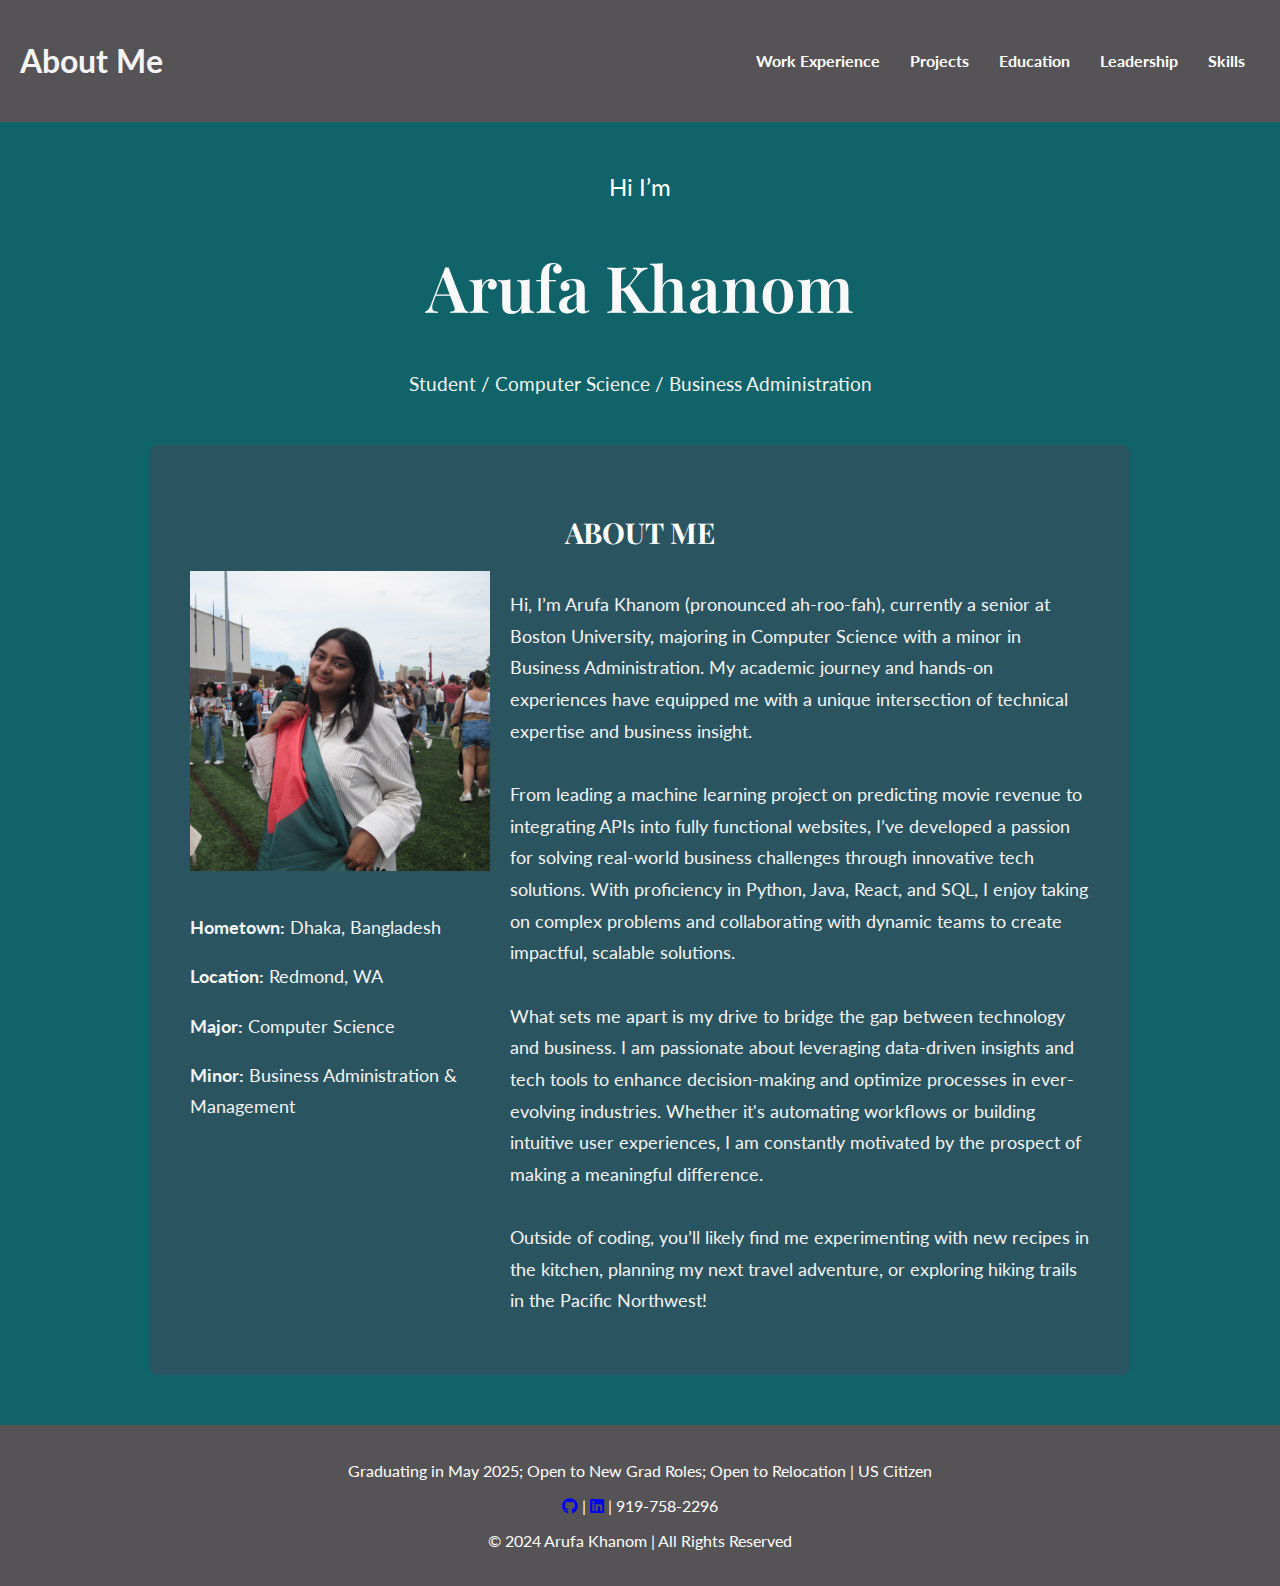
==== index.html @ 78b31ae4 "added functionalities and calculator" ====
<!DOCTYPE html>
<html lang="en">
<head>
    <meta charset="UTF-8">
    <meta name="viewport" content="width=device-width, initial-scale=1.0">
    <title>Arufa Khanom</title>
    <link rel="stylesheet" href="style.css">
    <link href="https://fonts.googleapis.com/css2?family=Playfair+Display:wght@600&family=Lato:wght@400;700&display=swap" rel="stylesheet">
    <link rel="stylesheet" href="https://cdnjs.cloudflare.com/ajax/libs/font-awesome/6.0.0-beta3/css/all.min.css">
</head>
<body>
    <!-- Logo and Navigation -->
    <header>
        <h1>About Me</h1>
        <nav>
            <a href="work-experience.html">Work Experience</a>
            <a href="projects.html">Projects</a>
            <a href="education.html">Education</a>
            <a href="leadership.html">Leadership</a>
            <a href="skills.html">Skills</a>
        </nav>
    </header>

    <!-- Main Content -->
    <section class="intro">
        <h2>Hi I’m</h2>
        <h1>Arufa Khanom</h1>
        <p class="tagline">Student / Computer Science / Business Administration</p>
    </section>

    <!-- About Section -->
    <section class="about">
        <h3>ABOUT ME</h3>
        <div class="about-details">
            <div class="left-column">
                <img src="/images/profile.JPG" alt="Arufa Khanom" class="profile-pic">
                <p><strong>Hometown:</strong> Dhaka, Bangladesh</p>
                <p><strong>Location:</strong> Redmond, WA</p>
                <p><strong>Major:</strong> Computer Science</p>
                <p><strong>Minor:</strong> Business Administration & Management</p>
            </div>
            <div class="right-column">
                <p>
                    Hi, I’m Arufa Khanom (pronounced ah-roo-fah), currently a senior at Boston University, majoring in Computer Science with a minor in Business Administration. My academic journey and hands-on experiences have equipped me with a unique intersection of technical expertise and business insight.
                    <br><br>
                    From leading a machine learning project on predicting movie revenue to integrating APIs into fully functional websites, I’ve developed a passion for solving real-world business challenges through innovative tech solutions. With proficiency in Python, Java, React, and SQL, I enjoy taking on complex problems and collaborating with dynamic teams to create impactful, scalable solutions.
                    <br><br>
                    What sets me apart is my drive to bridge the gap between technology and business. I am passionate about leveraging data-driven insights and tech tools to enhance decision-making and optimize processes in ever-evolving industries. Whether it's automating workflows or building intuitive user experiences, I am constantly motivated by the prospect of making a meaningful difference.
                    <br><br>
                    Outside of coding, you’ll likely find me experimenting with new recipes in the kitchen, planning my next travel adventure, or exploring hiking trails in the Pacific Northwest!
                </p>
            </div>
        </div>
    </section>

    <!-- Footer Section -->
    <footer>
        <p>Graduating in May 2025; Open to New Grad Roles; Open to Relocation | US Citizen</p>
        <p></p>
            <a href="https://github.com/arufak" target="_blank"><i class="fab fa-github"></i></a> |
            <a href="https://www.linkedin.com/in/arufa-khanom/" target="_blank"><i class="fab fa-linkedin"></i></a> 
            | 919-758-2296
        </p>
        <p>&copy; 2024 Arufa Khanom | All Rights Reserved</p>
    </footer>
    
</body>
</html>
---- style.css ----
/* Import Custom Fonts */
@import url('https://fonts.googleapis.com/css2?family=Dancing+Script:wght@700&family=Playfair+Display:wght@600&family=Lato:wght@400;700&display=swap');

/* Global Styles */
body {
    font-family: 'Lato', sans-serif;
    background-color: #0f6369; /* Dark Green Background */
    color: #f4f4f4;
    margin: 0;
    padding: 0;
}

/* Logo and Navigation */
header {
    display: flex;
    justify-content: space-between;
    align-items: center;
    padding: 20px;
    background-color: #565356; /* Darker Green for Header */
}

.signature {
    font-family: 'Dancing Script', cursive;
    font-size: 2.5rem;
    color: #fff;
}

nav {
    display: flex;
    justify-content: center;
}

nav a {
    color: #fff;
    margin: 0 15px;
    text-decoration: none;
    font-weight: 700;
    font-size: 1rem;
}

nav a:hover {
    color: #756785; /* Gold color on hover */
    transition: color 0.3s;
}

/* Introduction Section */
.intro {
    text-align: center;
    margin: 50px 0;
}

.intro h2 {
    font-size: 1.5rem;
    font-weight: 400;
    color: #ffffff; /* Gold color */
}

.intro h1 {
    font-size: 4rem;
    font-family: 'Playfair Display', serif;
    font-weight: 600;
    color: #f9f9f9;
}

.tagline {
    font-size: 1.2rem;
    font-weight: 400;
    margin-top: 10px;
}

/* About Section */
.about {
    text-align: center;
    margin: 30px auto;
    width: 80%;
    max-width: 900px;
    background-color: #2b5461; /* Slightly lighter green for the about box */
    padding: 40px;
    border-radius: 8px;
}

.about h3 {
    font-size: 1.8rem;
    font-family: 'Playfair Display', serif;
    color: #ffffff; /* Gold */
    margin-bottom: 20px;
}

.about-details {
    display: flex;
    justify-content: space-between;
    text-align: left;
    color: #f4f4f4;
}

.left-column {
    flex: 1;
    margin-right: 20px;
}

.right-column {
    flex: 2;
}

.about p {
    line-height: 1.8;
    font-size: 1.1rem;
}

/* Work Experience Section */
.work-experience-section {
    width: 80%;
    margin: 40px auto;
    display: flex;
    flex-direction: column;
    gap: 20px;
}

.job-box {
    background-color: #fff; /* White background for job boxes */
    padding: 20px;
    border-radius: 10px;
    box-shadow: 0 4px 10px rgba(0, 0, 0, 0.1); /* Subtle shadow for depth */
    border-left: 5px solid #565356; /* Accent border matching the header/footer */
}

.job-box h3 {
    font-family: 'Playfair Display', serif;
    font-size: 1.5rem;
    color: #000000; /* Gold color for job titles */
    margin-bottom: 10px;
}

.job-box p {
    font-size: 1rem;
    line-height: 1.6;
    color: #333; /* Darker text for descriptions */
}

.job-box ul {
    list-style-type: disc;
    margin-left: 20px;
    color: #333;
}

/* Projects Section */
.projects-section {
    width: 80%;
    margin: 40px auto;
    display: flex;
    flex-direction: column;
    gap: 20px;
}

.project-box {
    background-color: #fff; /* White background for project boxes */
    padding: 20px;
    border-radius: 10px;
    box-shadow: 0 4px 10px rgba(0, 0, 0, 0.1); /* Subtle shadow for depth */
    border-left: 5px solid #565356; /* Accent border matching the header/footer */
}

.project-box h2 {
    font-family: 'Playfair Display', serif;
    font-size: 1.5rem;
    color: #080808; /* Gold color for project titles */
    margin-bottom: 10px;
}

.project-box p {
    font-size: 1rem;
    line-height: 1.6;
    color: #333; /* Darker text for descriptions */
}

.project-box ul {
    list-style-type: disc;
    margin-left: 20px;
    color: #333;
}

/* Button */
.btn {
    display: inline-block;
    padding: 10px 20px;
    background-color: #565356;
    color: #fff;
    font-weight: 700;
    border-radius: 5px;
    text-decoration: none;
    transition: background-color 0.3s ease;
    margin-top: 20px;
    display: flex;
    align-items: center;
    gap: 10px;
}

.btn:hover {
    background-color: #756785; /* Darker purple on hover */
}

.btn i {
    font-size: 1.2rem;
}

/* Footer */
footer {
    text-align: center;
    padding: 20px;
    background-color: #565356;
    color: #ffffff; /* Gold color for footer text */
    margin-top: 50px;
    font-size: 1rem;
}

/* Responsive Design */
@media (max-width: 768px) {
    .work-experience-section,
    .projects-section {
        width: 90%;
    }

    .job-box h3, .project-box h2 {
        font-size: 1.3rem;
    }
}

/* Contact Page Styles */
.contact-main {
    display: flex;
    justify-content: space-around;
    align-items: flex-start;
    flex-wrap: wrap;
    margin: 40px auto;
    width: 80%;
    max-width: 1200px;
}

/* Contact Information Styling */
.contact-info {
    background-color: #2b5461; /* Matching color for consistency */
    padding: 20px;
    border-radius: 10px;
    width: 40%;
    min-width: 300px;
    color: #fff;
    box-shadow: 0 4px 10px rgba(0, 0, 0, 0.1);
}

.contact-info h2 {
    font-family: 'Playfair Display', serif;
    font-size: 1.8rem;
    color: #f9f9f9; /* Gold color */
    margin-bottom: 10px;
}

.contact-info p {
    font-size: 1.1rem;
    line-height: 1.6;
    margin: 10px 0;
}

.contact-info a {
    color: #f9f9f9;
    text-decoration: underline;
}

.contact-info a:hover {
    color: #756785; /* Gold hover */
}

/* Contact Form Styling */
.contact-form {
    width: 50%;
    min-width: 300px;
    padding: 20px;
}

.contact-form h2 {
    font-family: 'Playfair Display', serif;
    font-size: 1.8rem;
    color: #f9f9f9;
    margin-bottom: 20px;
}

.google-form {
    width: 100%;
    height: 800px;
    border: none;
    box-shadow: 0 4px 10px rgba(0, 0, 0, 0.1);
    border-radius: 10px;
}

/* Responsive Design */
@media (max-width: 768px) {
    .contact-main {
        flex-direction: column;
        align-items: center;
    }

    .contact-info, .contact-form {
        width: 100%;
    }
}

/* Assignments Section */
.assignments-section {
    width: 80%;
    margin: 40px auto;
    display: flex;
    flex-direction: column;
    gap: 20px;
}

.assignment-box {
    background-color: #fff; /* White background for assignment boxes */
    padding: 20px;
    border-radius: 10px;
    box-shadow: 0 4px 10px rgba(0, 0, 0, 0.1); /* Subtle shadow for depth */
    border-left: 5px solid #565356; /* Accent border matching the header/footer */
}

.assignment-box h2 {
    font-family: 'Playfair Display', serif;
    font-size: 1.5rem;
    color: #000000; /* Gold color for assignment titles */
    margin-bottom: 10px;
}

.assignment-box p {
    font-size: 1rem;
    line-height: 1.6;
    color: #333; /* Darker text for descriptions */
}

.assignment-box a {
    display: inline-block;
    padding: 10px 20px;
    background-color: #565356;
    color: #fff;
    font-weight: 700;
    border-radius: 5px;
    text-decoration: none;
    transition: background-color 0.3s ease;
    margin-top: 20px;
    display: flex;
    align-items: center;
    gap: 10px;
}

.assignment-box a:hover {
    background-color: #756785; /* Darker purple on hover */
}

.assignment-box i {
    font-size: 1.2rem;
}

.profile-pic {
    width: 300px; /* Adjust width to your liking */
    height: 300px; /* Adjust height to create a rectangular shape */
    margin-bottom: 20px;
    object-fit: cover; /* This ensures the image covers the defined dimensions */
}

/* Education Section */
.education-section {
    width: 80%;
    margin: 40px auto;
    padding: 40px;
    background-color: #2b5461; /* Slightly lighter green background for consistency */
    border-radius: 10px;
    color: #f4f4f4;
    box-shadow: 0 4px 10px rgba(0, 0, 0, 0.1); /* Subtle shadow for depth */
}

.education-section h2 {
    font-family: 'Playfair Display', serif;
    font-size: 1.8rem;
    color: #f9f9f9; /* Gold color */
    margin-bottom: 20px;
}

.education-section h3 {
    font-family: 'Playfair Display', serif;
    font-size: 1.5rem;
    color: #f9f9f9; /* Gold color */
    margin-top: 30px;
    margin-bottom: 15px;
}

.education-section p, .education-section ul {
    font-size: 1.1rem;
    line-height: 1.8;
}

.education-section ul {
    list-style-type: disc;
    margin-left: 20px;
    color: #f4f4f4; /* Maintain text color consistency */
}

.education-section li {
    margin-bottom: 10px;
}

/* Leadership Section */
.leadership-section {
    width: 80%;
    margin: 40px auto;
    padding: 40px;
    background-color: #2b5461; /* Same color as other sections for consistency */
    border-radius: 10px;
    color: #f4f4f4;
    box-shadow: 0 4px 10px rgba(0, 0, 0, 0.1); /* Subtle shadow for depth */
}

.leadership-section h2 {
    font-family: 'Playfair Display', serif;
    font-size: 1.8rem;
    color: #f9f9f9; /* Gold color */
    margin-bottom: 20px;
}

.leadership-section h3 {
    font-family: 'Playfair Display', serif;
    font-size: 1.5rem;
    color: #f9f9f9; /* Gold color */
    margin-top: 30px;
    margin-bottom: 15px;
}

.leadership-section p, .leadership-section ul {
    font-size: 1.1rem;
    line-height: 1.8;
}

.leadership-section ul {
    list-style-type: disc;
    margin-left: 20px;
    color: #f4f4f4; /* Maintain text color consistency */
}

.leadership-section li {
    margin-bottom: 10px;
}

/* Skills Section - Mirror the Projects Section */
.skills-section {
    width: 80%;
    margin: 40px auto;
    display: flex;
    flex-direction: column;
    gap: 20px;
}

.skill-box {
    background-color: #fff; /* White background for skill boxes */
    padding: 20px;
    border-radius: 10px;
    box-shadow: 0 4px 10px rgba(0, 0, 0, 0.1); /* Subtle shadow for depth */
    border-left: 5px solid #565356; /* Accent border matching the header/footer */
}

.skill-box h2 {
    font-family: 'Playfair Display', serif;
    font-size: 1.5rem;
    color: #080808; /* Gold color for section titles */
    margin-bottom: 10px;
}

.skill-box ul {
    font-size: 1rem;
    line-height: 1.6;
    color: #333; /* Darker text for skills */
    list-style-type: disc;
    margin-left: 20px;
}

.skill-box li {
    margin-bottom: 10px;
}

/* Footer */
footer {
    text-align: center;
    padding: 20px;
    background-color: #565356;
    color: #ffffff;
    margin-top: 50px;
    font-size: 1rem;
}

/* General calculator styling */
.calculator {
    display: grid;
    grid-template-columns: repeat(3, 1fr); /* 3 equal columns */
    gap: 10px;
    max-width: 300px;
    margin: 20px auto;
    background-color: #9d84b0;
    padding: 20px;
    border-radius: 10px;
    box-shadow: 0 4px 10px rgba(0, 0, 0, 0.1);
}

/* Styling for the input boxes */
.calculator input {
    grid-column: span 3; /* Spans all three columns */
    height: 40px;
    padding: 5px;
    font-size: 1.5em;
    text-align: right;
    border-radius: 5px;
    border: 1px solid #000000;
}

/* Styling for the buttons */
.calculator button {
    height: 50px;
    font-size: 1.5em;
    background-color: #d390d3;
    border: none;
    border-radius: 5px;
    box-shadow: 0 2px 5px rgba(0, 0, 0, 0.1);
    cursor: pointer;
    transition: background-color 0.3s ease, box-shadow 0.2s ease;
}

/* Hover effect for regular buttons */
.calculator button:hover {
    background-color: #97c5ab;
    box-shadow: 0 3px 7px rgba(0, 0, 0, 0.2);
}

/* Styling for the clear button */
.calculator button:nth-child(8) {
    background-color: #d390d3;
    color: rgb(0, 0, 0);
}

/* Clear button hover effect - orange */
.calculator button:nth-child(8):hover {
    background-color: #e48520;
}

/* Styling for the power button */
.calculator button:nth-child(7) {
    background-color: #d390d3;
    color: rgb(0, 0, 0);
}

/* Power button hover effect - green */
.calculator button:nth-child(7):hover {
    background-color: #97c5ab;
}


/* Styling the result box */
.result-box {
    grid-column: span 3; /* Spans all three columns */
    margin-top: 10px;
    padding: 10px;
    font-size: 1.5em;
    text-align: right;
    border: 1px solid #ccc;
    border-radius: 5px;
    background-color: white;
}

/* Responsive design */
@media (max-width: 600px) {
    .calculator {
        width: 90%;
        grid-template-columns: repeat(3, 1fr); /* Still 3 equal columns */
        padding: 15px;
    }

    .calculator button {
        height: 40px;
        font-size: 1.2em;
    }

    .calculator input {
        font-size: 1.2em;
        height: 35px;
    }

    .result-box {
        font-size: 1.2em;
    }
}
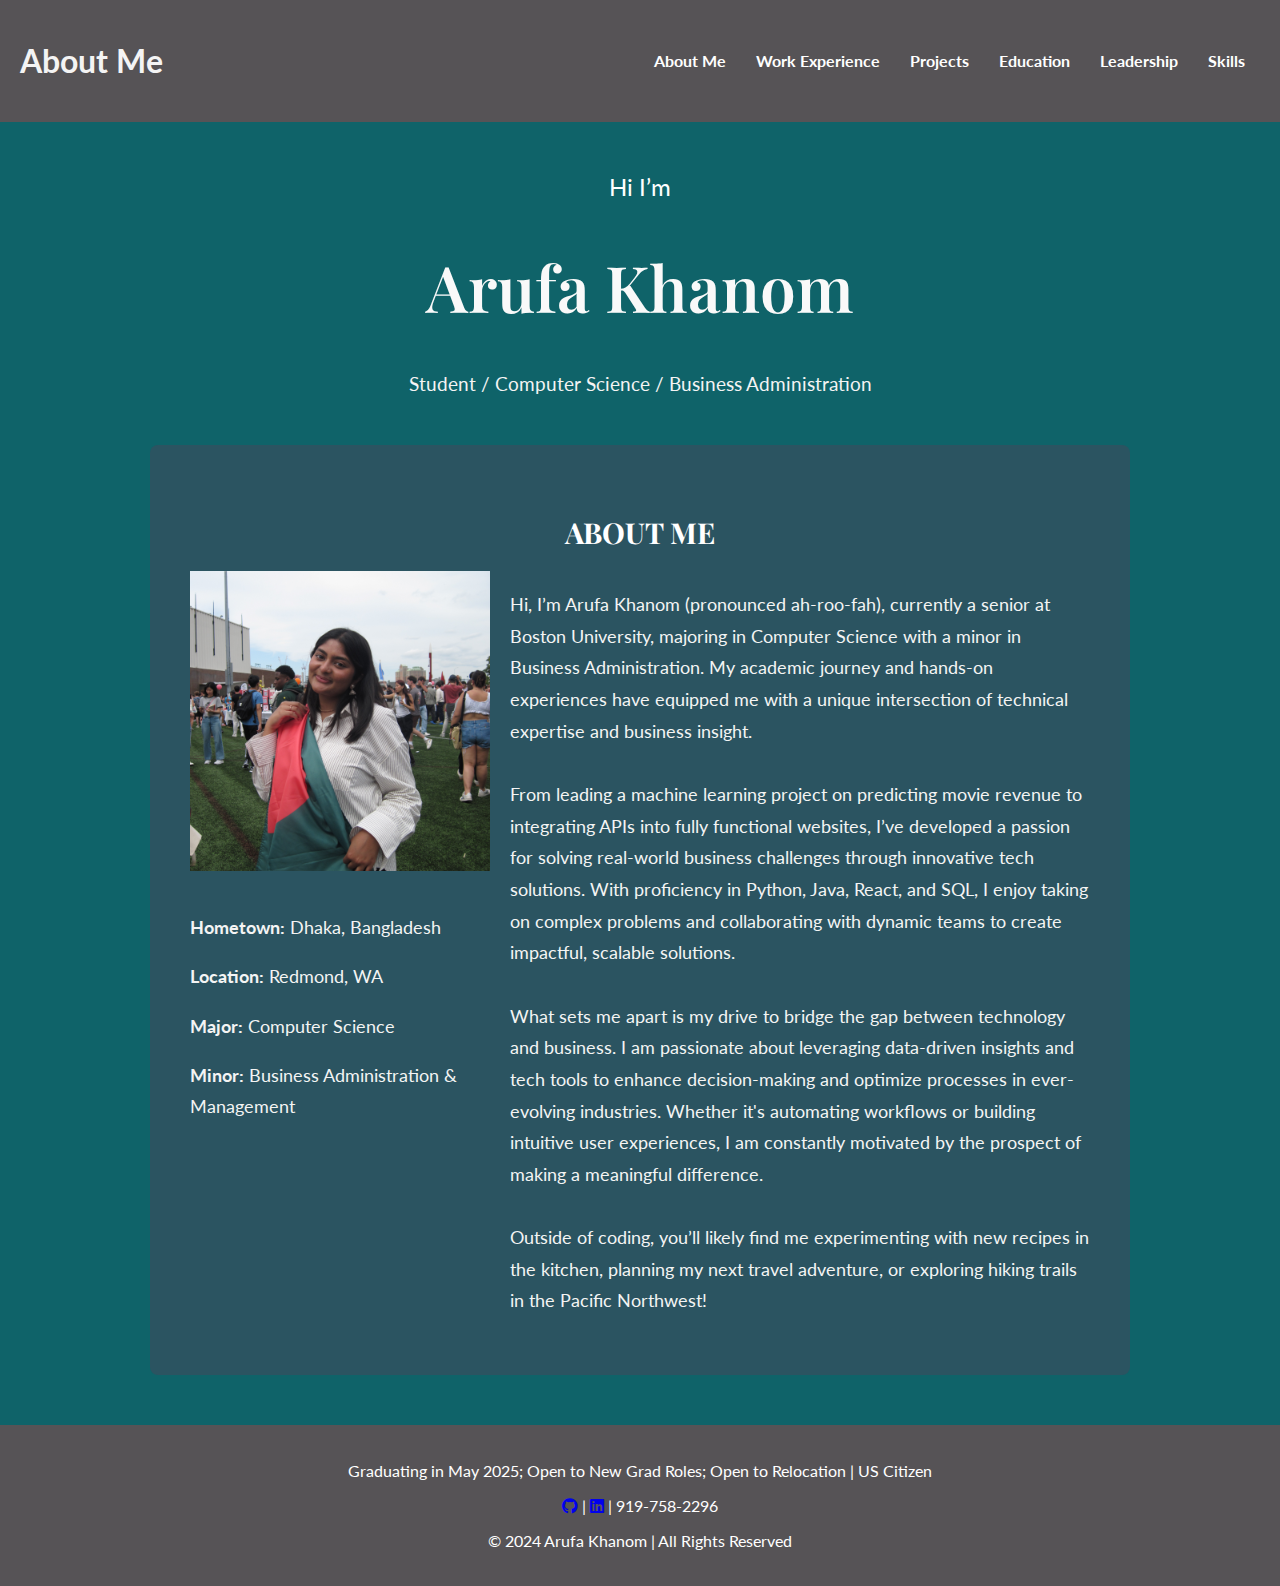
==== commit 38861992: "modified the navigation" ====
--- a/index.html
+++ b/index.html
@@ -1,18 +1,29 @@
 <!DOCTYPE html>
 <html lang="en">
 <head>
+    <!-- Meta tags for character encoding and responsive design -->
     <meta charset="UTF-8">
     <meta name="viewport" content="width=device-width, initial-scale=1.0">
+    
+    <!-- Page title -->
     <title>Arufa Khanom</title>
+
+    <!-- Link to external CSS file for styling -->
     <link rel="stylesheet" href="style.css">
+
+    <!-- Link to Google Fonts for typography -->
     <link href="https://fonts.googleapis.com/css2?family=Playfair+Display:wght@600&family=Lato:wght@400;700&display=swap" rel="stylesheet">
+
+    <!-- Link to Font Awesome for social media icons -->
     <link rel="stylesheet" href="https://cdnjs.cloudflare.com/ajax/libs/font-awesome/6.0.0-beta3/css/all.min.css">
 </head>
 <body>
-    <!-- Logo and Navigation -->
+    <!-- Header section with page title and navigation -->
     <header>
         <h1>About Me</h1>
         <nav>
+            <!-- Navigation links to other sections of the website -->
+            <a href="index.html">About Me</a>
             <a href="work-experience.html">Work Experience</a>
             <a href="projects.html">Projects</a>
             <a href="education.html">Education</a>
@@ -21,17 +32,18 @@
         </nav>
     </header>
 
-    <!-- Main Content -->
+    <!-- Introduction section with a brief tagline -->
     <section class="intro">
         <h2>Hi I’m</h2>
         <h1>Arufa Khanom</h1>
         <p class="tagline">Student / Computer Science / Business Administration</p>
     </section>
 
-    <!-- About Section -->
+    <!-- About section providing more details-->
     <section class="about">
         <h3>ABOUT ME</h3>
         <div class="about-details">
+            <!-- Left column for personal information and profile picture -->
             <div class="left-column">
                 <img src="/images/profile.JPG" alt="Arufa Khanom" class="profile-pic">
                 <p><strong>Hometown:</strong> Dhaka, Bangladesh</p>
@@ -39,6 +51,8 @@
                 <p><strong>Major:</strong> Computer Science</p>
                 <p><strong>Minor:</strong> Business Administration & Management</p>
             </div>
+            
+            <!-- Right column with more detailed biography -->
             <div class="right-column">
                 <p>
                     Hi, I’m Arufa Khanom (pronounced ah-roo-fah), currently a senior at Boston University, majoring in Computer Science with a minor in Business Administration. My academic journey and hands-on experiences have equipped me with a unique intersection of technical expertise and business insight.
@@ -53,17 +67,18 @@
         </div>
     </section>
 
-    <!-- Footer Section -->
+    <!-- Footer section with contact details and social media links -->
     <footer>
         <p>Graduating in May 2025; Open to New Grad Roles; Open to Relocation | US Citizen</p>
         <p></p>
+            <!-- Social media icons with links -->
             <a href="https://github.com/arufak" target="_blank"><i class="fab fa-github"></i></a> |
             <a href="https://www.linkedin.com/in/arufa-khanom/" target="_blank"><i class="fab fa-linkedin"></i></a> 
             | 919-758-2296
         </p>
+        <!-- Copyright notice -->
         <p>&copy; 2024 Arufa Khanom | All Rights Reserved</p>
     </footer>
     
 </body>
 </html>
-
--- a/style.css
+++ b/style.css
@@ -1,5 +1,173 @@
 /* Import Custom Fonts */
 @import url('https://fonts.googleapis.com/css2?family=Dancing+Script:wght@700&family=Playfair+Display:wght@600&family=Lato:wght@400;700&display=swap');
+
+/* Extra responsiveness for smaller devices */
+
+/* For screens < 600px */
+@media (max-width: 600px) {
+    /* General styling for smaller devices */
+    body {
+        font-size: 0.9rem;
+        padding: 0 10px;
+    }
+
+    /* Adjusting navigation for smaller screens */
+    nav {
+        flex-direction: row;
+        justify-content: space-around;
+        width: 100%;
+        padding: 10px 0;
+    }
+
+    nav a {
+        font-size: 0.9rem;
+        margin: 0 10px;
+    }
+
+    /* Smaller text sizes for intro */
+    .intro h1 {
+        font-size: 3rem;
+    }
+
+    .intro h2 {
+        font-size: 1.2rem;
+    }
+
+    .tagline {
+        font-size: 1rem;
+    }
+
+    /* Adjust about section on small screens */
+    .about {
+        width: 95%;
+        padding: 20px;
+    }
+
+    .about-details {
+        flex-direction: column;
+    }
+
+    .left-column, .right-column {
+        width: 100%;
+        margin-bottom: 20px;
+    }
+
+    /* Work experience and projects section adjustments */
+    .work-experience-section, .projects-section {
+        width: 95%;
+        margin: 30px auto;
+    }
+
+    .job-box, .project-box {
+        padding: 15px;
+    }
+
+    .job-box h3, .project-box h2 {
+        font-size: 1.3rem;
+    }
+
+    .job-box p, .project-box p {
+        font-size: 0.95rem;
+    }
+
+    /* Contact page responsiveness */
+    .contact-main {
+        flex-direction: column;
+        align-items: center;
+    }
+
+    .contact-info, .contact-form {
+        width: 100%;
+    }
+
+    /* Footer text size reduction for smaller devices */
+    footer {
+        font-size: 0.85rem;
+    }
+}
+
+/* For screens between 600px and 750px */
+@media (min-width: 600px) and (max-width: 750px) {
+    /* General styling for medium-sized devices */
+    body {
+        font-size: 1rem;
+        padding: 0 15px;
+    }
+
+    /* Adjusting navigation for medium screens */
+    nav {
+        flex-direction: row;
+        justify-content: space-around;
+        width: 100%;
+        padding: 15px 0;
+    }
+
+    nav a {
+        font-size: 1rem;
+        margin: 0 12px;
+    }
+
+    /* Medium-sized text for intro */
+    .intro h1 {
+        font-size: 3.5rem;
+    }
+
+    .intro h2 {
+        font-size: 1.4rem;
+    }
+
+    .tagline {
+        font-size: 1.1rem;
+    }
+
+    /* Adjust about section */
+    .about {
+        width: 90%;
+        padding: 30px;
+    }
+
+    .about-details {
+        flex-direction: column;
+    }
+
+    .left-column, .right-column {
+        width: 100%;
+        margin-bottom: 20px;
+    }
+
+    /* Work experience and projects section adjustments */
+    .work-experience-section, .projects-section {
+        width: 90%;
+        margin: 30px auto;
+    }
+
+    .job-box, .project-box {
+        padding: 15px;
+    }
+
+    .job-box h3, .project-box h2 {
+        font-size: 1.4rem;
+    }
+
+    .job-box p, .project-box p {
+        font-size: 1rem;
+    }
+
+    /* Contact page responsiveness */
+    .contact-main {
+        flex-direction: column;
+        align-items: center;
+    }
+
+    .contact-info, .contact-form {
+        width: 100%;
+    }
+
+    /* Footer adjustments */
+    footer {
+        font-size: 0.9rem;
+    }
+}
 
 /* Global Styles */
 body {
@@ -589,4 +757,4 @@
     .result-box {
         font-size: 1.2em;
     }
-}
+}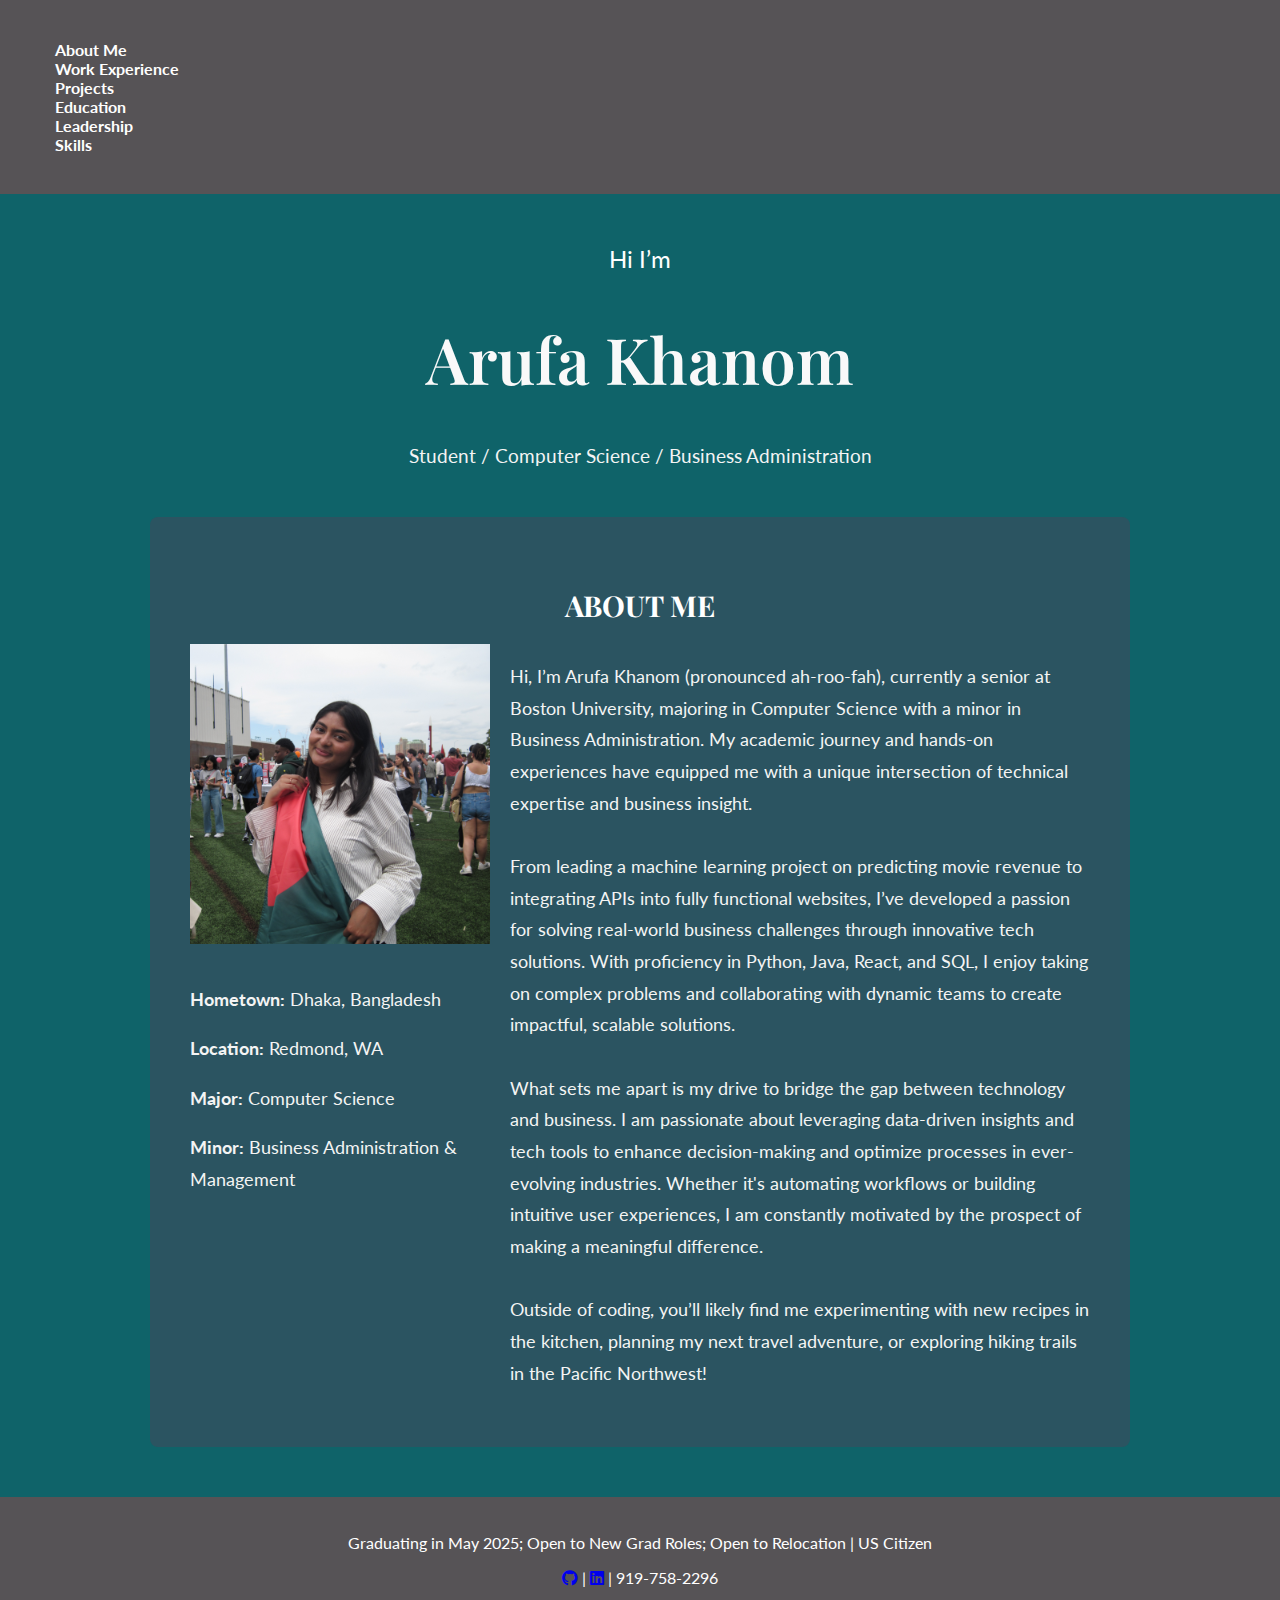
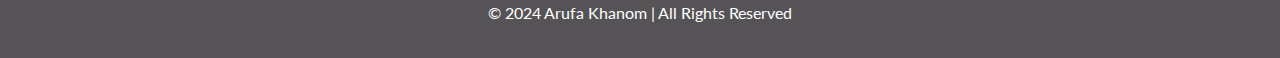
==== commit 2a3e839c: "updated nav" ====
--- a/index.html
+++ b/index.html
@@ -20,7 +20,6 @@
 <body>
     <!-- Header section with page title and navigation -->
     <header>
-        <h1>About Me</h1>
         <nav>
             <!-- Navigation links to other sections of the website -->
             <a href="index.html">About Me</a>
--- a/style.css
+++ b/style.css
@@ -1,46 +1,44 @@
 /* Import Custom Fonts */
 @import url('https://fonts.googleapis.com/css2?family=Dancing+Script:wght@700&family=Playfair+Display:wght@600&family=Lato:wght@400;700&display=swap');
 
-/* Extra responsiveness for smaller devices */
-
-/* For screens < 600px */
-@media (max-width: 600px) {
+/* For screens smaller than 750px */
+@media (max-width: 749px) {
     /* General styling for smaller devices */
     body {
-        font-size: 0.9rem;
-        padding: 0 10px;
+        font-size: 1rem;
+        padding: 0 15px;
     }
 
     /* Adjusting navigation for smaller screens */
     nav {
         flex-direction: row;
-        justify-content: space-around;
-        width: 100%;
-        padding: 10px 0;
+        justify-content: space-between; /* Updated */
+        width: 100%; /* Updated */
+        padding: 15px 0;
     }
 
     nav a {
-        font-size: 0.9rem;
-        margin: 0 10px;
-    }
-
-    /* Smaller text sizes for intro */
+        font-size: 1rem;
+        margin: 0 12px;
+    }
+
+    /* Medium-sized text for intro */
     .intro h1 {
-        font-size: 3rem;
+        font-size: 3.5rem;
     }
 
     .intro h2 {
-        font-size: 1.2rem;
+        font-size: 1.4rem;
     }
 
     .tagline {
-        font-size: 1rem;
-    }
-
-    /* Adjust about section on small screens */
+        font-size: 1.1rem;
+    }
+
+    /* Adjust about section */
     .about {
-        width: 95%;
-        padding: 20px;
+        width: 90%;
+        padding: 30px;
     }
 
     .about-details {
@@ -54,7 +52,7 @@
 
     /* Work experience and projects section adjustments */
     .work-experience-section, .projects-section {
-        width: 95%;
+        width: 90%;
         margin: 30px auto;
     }
 
@@ -63,11 +61,11 @@
     }
 
     .job-box h3, .project-box h2 {
-        font-size: 1.3rem;
+        font-size: 1.4rem;
     }
 
     .job-box p, .project-box p {
-        font-size: 0.95rem;
+        font-size: 1rem;
     }
 
     /* Contact page responsiveness */
@@ -80,92 +78,18 @@
         width: 100%;
     }
 
-    /* Footer text size reduction for smaller devices */
-    footer {
-        font-size: 0.85rem;
-    }
-}
-
-/* For screens between 600px and 750px */
-@media (min-width: 600px) and (max-width: 750px) {
-    /* General styling for medium-sized devices */
-    body {
-        font-size: 1rem;
-        padding: 0 15px;
-    }
-
-    /* Adjusting navigation for medium screens */
-    nav {
-        flex-direction: row;
-        justify-content: space-around;
-        width: 100%;
-        padding: 15px 0;
-    }
-
-    nav a {
-        font-size: 1rem;
-        margin: 0 12px;
-    }
-
-    /* Medium-sized text for intro */
-    .intro h1 {
-        font-size: 3.5rem;
-    }
-
-    .intro h2 {
-        font-size: 1.4rem;
-    }
-
-    .tagline {
-        font-size: 1.1rem;
-    }
-
-    /* Adjust about section */
-    .about {
-        width: 90%;
-        padding: 30px;
-    }
-
-    .about-details {
-        flex-direction: column;
-    }
-
-    .left-column, .right-column {
-        width: 100%;
-        margin-bottom: 20px;
-    }
-
-    /* Work experience and projects section adjustments */
-    .work-experience-section, .projects-section {
-        width: 90%;
-        margin: 30px auto;
-    }
-
-    .job-box, .project-box {
-        padding: 15px;
-    }
-
-    .job-box h3, .project-box h2 {
-        font-size: 1.4rem;
-    }
-
-    .job-box p, .project-box p {
-        font-size: 1rem;
-    }
-
-    /* Contact page responsiveness */
-    .contact-main {
-        flex-direction: column;
-        align-items: center;
-    }
-
-    .contact-info, .contact-form {
-        width: 100%;
-    }
-
     /* Footer adjustments */
     footer {
         font-size: 0.9rem;
+    }
+}
+
+/* For screens bigger than 750px */
+@media (min-width: 750px) {
+    nav {
+        width: 30%; /* Do not exceed 30% of the parent's width */
+        flex-direction: column; /* Vertical alignment */
+        padding: 20px; /* Adjust padding as needed */
     }
 }
 
@@ -236,6 +160,9 @@
     margin-top: 10px;
 }
 
+
+/*eikhane*/
+
 /* About Section */
 .about {
     text-align: center;
@@ -250,7 +177,7 @@
 .about h3 {
     font-size: 1.8rem;
     font-family: 'Playfair Display', serif;
-    color: #ffffff; /* Gold */
+    color: #ffffff; 
     margin-bottom: 20px;
 }
 
@@ -270,7 +197,7 @@
     flex: 2;
 }
 
-.about p {
+.about p { 
     line-height: 1.8;
     font-size: 1.1rem;
 }
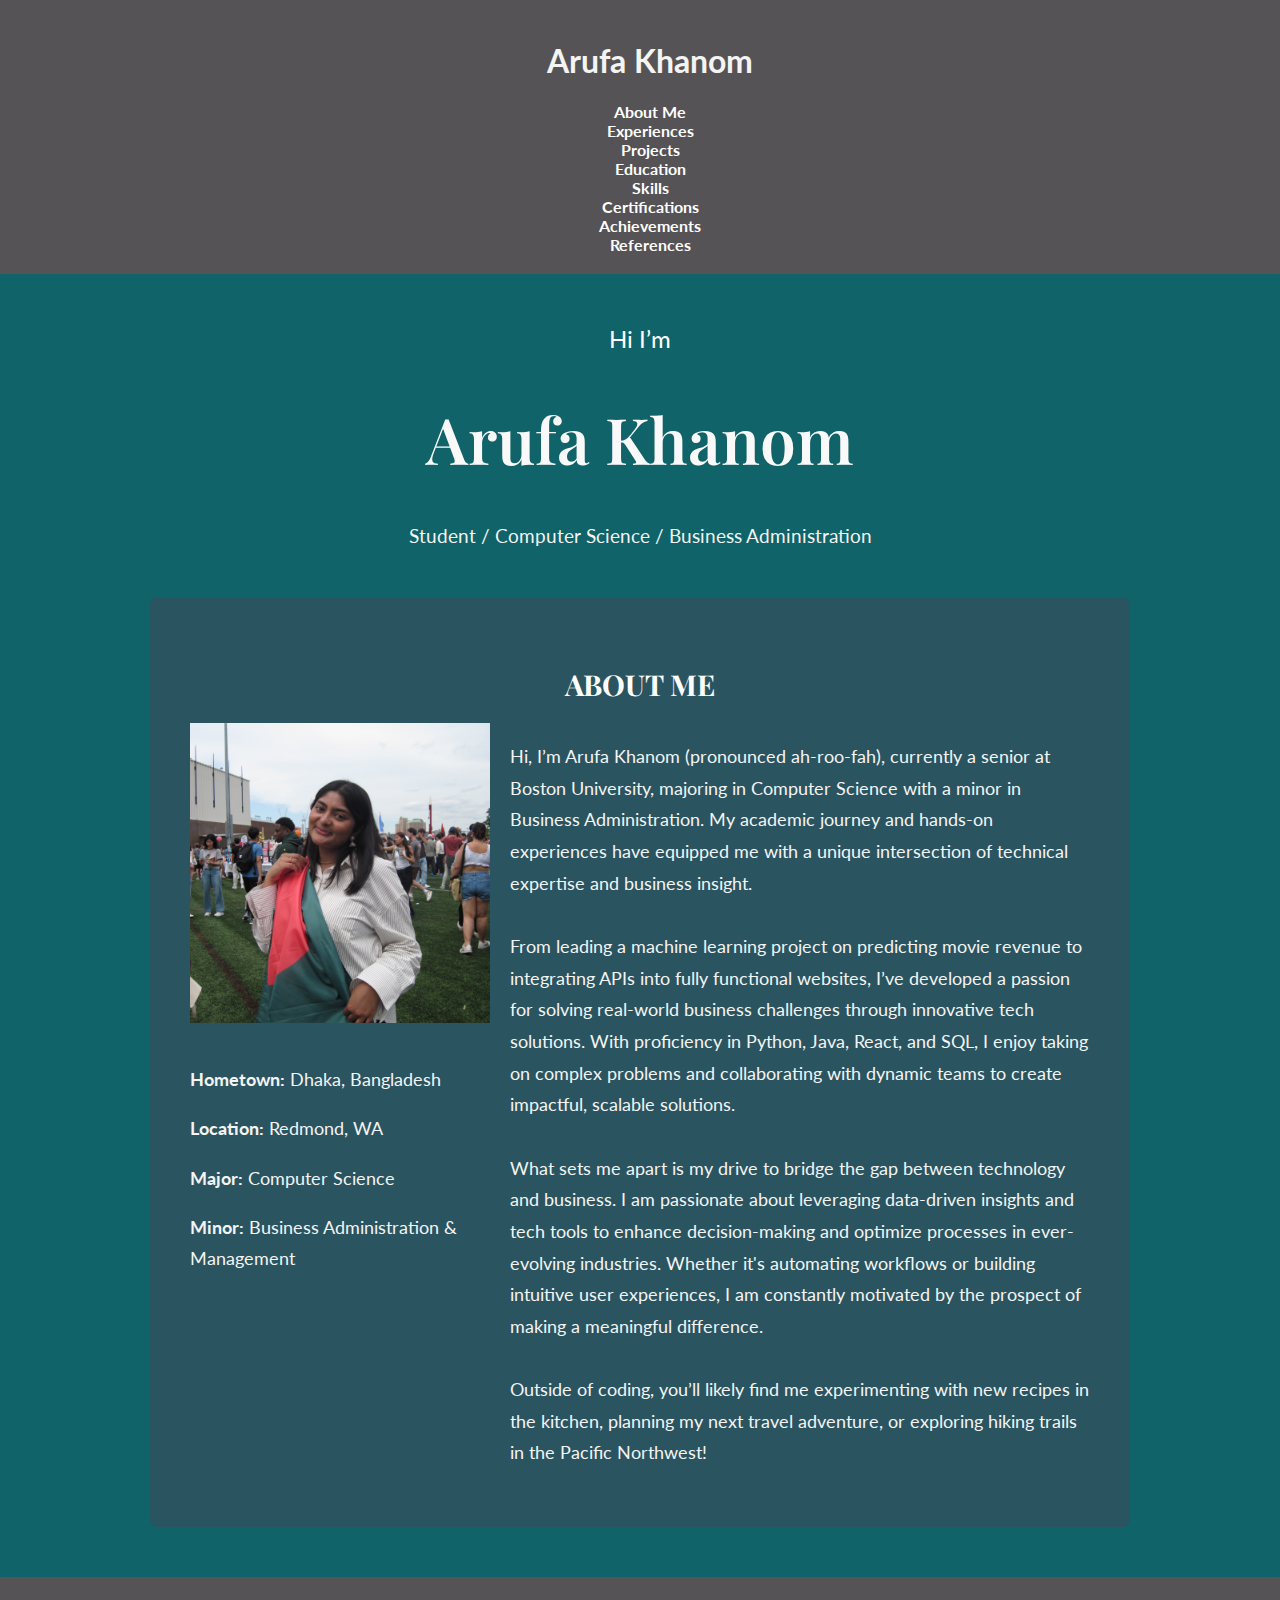
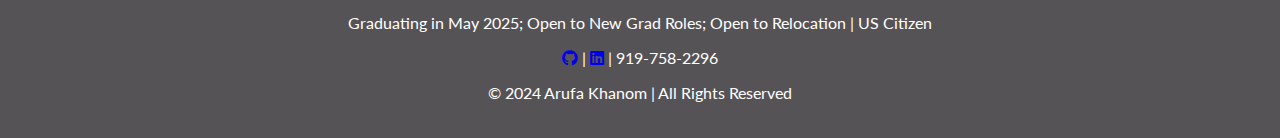
==== commit b58190f5: "fixed nav bar" ====
--- a/index.html
+++ b/index.html
@@ -21,13 +21,16 @@
     <!-- Header section with page title and navigation -->
     <header>
         <nav>
+            <h1 class="nav-name">Arufa Khanom</h1>
             <!-- Navigation links to other sections of the website -->
             <a href="index.html">About Me</a>
-            <a href="work-experience.html">Work Experience</a>
+            <a href="experience.html">Experiences</a>
             <a href="projects.html">Projects</a>
             <a href="education.html">Education</a>
-            <a href="leadership.html">Leadership</a>
             <a href="skills.html">Skills</a>
+            <a href="certifications.html">Certifications</a>
+            <a href="achievements.html">Achievements</a>
+            <a href="references.html">References</a>
         </nav>
     </header>
 
--- a/style.css
+++ b/style.css
@@ -1,8 +1,17 @@
 /* Import Custom Fonts */
 @import url('https://fonts.googleapis.com/css2?family=Dancing+Script:wght@700&family=Playfair+Display:wght@600&family=Lato:wght@400;700&display=swap');
 
+
+/* For screens bigger than 750px */
+nav {
+    width: 100%; /* Do not exceed 30% of the parent's width */
+    flex-direction: column; /* Vertical alignment */
+    align-items: center;
+    padding: 10px; /* Adjust padding as needed */
+}
+
 /* For screens smaller than 750px */
-@media (max-width: 749px) {
+@media (max-width: 750px) {
     /* General styling for smaller devices */
     body {
         font-size: 1rem;
@@ -12,6 +21,7 @@
     /* Adjusting navigation for smaller screens */
     nav {
         flex-direction: row;
+        flex-wrap: wrap;
         justify-content: space-between; /* Updated */
         width: 100%; /* Updated */
         padding: 15px 0;
@@ -84,14 +94,6 @@
     }
 }
 
-/* For screens bigger than 750px */
-@media (min-width: 750px) {
-    nav {
-        width: 30%; /* Do not exceed 30% of the parent's width */
-        flex-direction: column; /* Vertical alignment */
-        padding: 20px; /* Adjust padding as needed */
-    }
-}
 
 /* Global Styles */
 body {
@@ -107,8 +109,9 @@
     display: flex;
     justify-content: space-between;
     align-items: center;
-    padding: 20px;
+    padding: 10px; /* Padding for the header content */
     background-color: #565356; /* Darker Green for Header */
+    width: 100%;
 }
 
 .signature {
@@ -160,8 +163,6 @@
     margin-top: 10px;
 }
 
-
-/*eikhane*/
 
 /* About Section */
 .about {
@@ -298,15 +299,6 @@
     font-size: 1.2rem;
 }
 
-/* Footer */
-footer {
-    text-align: center;
-    padding: 20px;
-    background-color: #565356;
-    color: #ffffff; /* Gold color for footer text */
-    margin-top: 50px;
-    font-size: 1rem;
-}
 
 /* Responsive Design */
 @media (max-width: 768px) {
@@ -579,7 +571,7 @@
 /* Footer */
 footer {
     text-align: center;
-    padding: 20px;
+    padding: 20px; /* Padding for footer content */
     background-color: #565356;
     color: #ffffff;
     margin-top: 50px;
